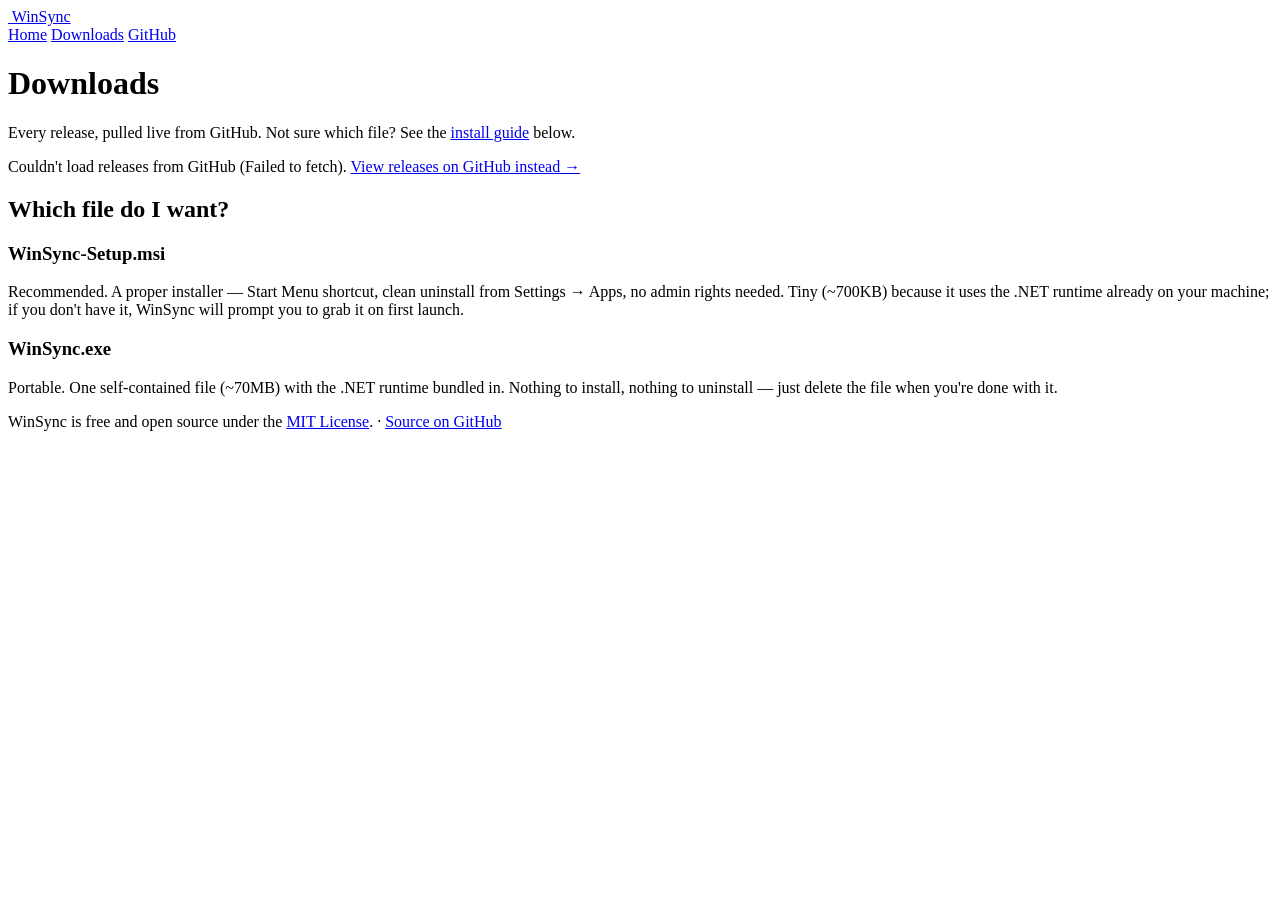
==== website/downloads.html @ 43549c0d "Add project website (Vercel-ready, static, no framework) - website/index.html: hero, screenshot, fea" ====
<!doctype html>
<html lang="en">
<head>
<meta charset="utf-8">
<meta name="viewport" content="width=device-width, initial-scale=1">
<title>Downloads — WinSync</title>
<meta name="description" content="Download WinSync — every release, pulled live from GitHub.">
<link rel="icon" href="/favicon.ico">
<link rel="stylesheet" href="/styles.css">
</head>
<body>

<header class="site">
  <div class="wrap">
    <a class="brand" href="/">
      <img src="/icon.png" alt="">
      WinSync
    </a>
    <nav class="main">
      <a href="/">Home</a>
      <a href="/downloads" class="active">Downloads</a>
      <a href="https://github.com/ashfaknawshad/winsync">GitHub</a>
    </nav>
  </div>
</header>

<div class="page-header">
  <h1>Downloads</h1>
  <p>Every release, pulled live from GitHub. Not sure which file? See the
    <a href="#downloads-help">install guide</a> below.</p>
</div>

<div class="releases" id="releases">
  <p class="state-msg" id="state">Loading releases…</p>
</div>

<section class="block" id="downloads-help" style="padding-top:0;">
  <h2>Which file do I want?</h2>
  <div class="grid">
    <div class="card">
      <h3>WinSync-Setup.msi</h3>
      <p>Recommended. A proper installer — Start Menu shortcut, clean
        uninstall from Settings → Apps, no admin rights needed. Tiny (~700KB)
        because it uses the .NET runtime already on your machine; if you
        don't have it, WinSync will prompt you to grab it on first launch.</p>
    </div>
    <div class="card">
      <h3>WinSync.exe</h3>
      <p>Portable. One self-contained file (~70MB) with the .NET runtime
        bundled in. Nothing to install, nothing to uninstall — just delete
        the file when you're done with it.</p>
    </div>
  </div>
</section>

<footer class="site">
  <p>
    WinSync is free and open source under the
    <a href="https://github.com/ashfaknawshad/winsync/blob/main/LICENSE">MIT License</a>.
    &middot;
    <a href="https://github.com/ashfaknawshad/winsync">Source on GitHub</a>
  </p>
</footer>

<script>
(function () {
  const REPO = "ashfaknawshad/winsync";
  const container = document.getElementById("releases");
  const state = document.getElementById("state");

  function formatBytes(bytes) {
    if (bytes < 1024) return bytes + " B";
    const units = ["KB", "MB", "GB"];
    let v = bytes / 1024, i = 0;
    while (v >= 1024 && i < units.length - 1) { v /= 1024; i++; }
    return v.toFixed(v < 10 ? 1 : 0) + " " + units[i];
  }

  function formatDate(iso) {
    const d = new Date(iso);
    return d.toLocaleDateString(undefined, { year: "numeric", month: "long", day: "numeric" });
  }

  function assetIcon(name) {
    if (name.endsWith(".msi")) return "📦";
    if (name.endsWith(".exe")) return "🗔";
    return "📄";
  }

  fetch("https://api.github.com/repos/" + REPO + "/releases")
    .then(function (r) {
      if (!r.ok) throw new Error("GitHub API returned " + r.status);
      return r.json();
    })
    .then(function (releases) {
      if (!Array.isArray(releases) || releases.length === 0) {
        state.textContent = "No releases yet.";
        return;
      }

      container.innerHTML = "";
      releases.forEach(function (rel, idx) {
        const box = document.createElement("div");
        box.className = "release";

        const head = document.createElement("div");
        head.className = "release-head";

        const title = document.createElement("h3");
        title.textContent = rel.name || rel.tag_name;
        if (idx === 0) {
          const badge = document.createElement("span");
          badge.className = "badge";
          badge.textContent = "LATEST";
          title.appendChild(badge);
        }

        const date = document.createElement("span");
        date.className = "release-date";
        date.textContent = formatDate(rel.published_at);

        head.appendChild(title);
        head.appendChild(date);
        box.appendChild(head);

        const assets = document.createElement("div");
        assets.className = "assets";

        (rel.assets || []).forEach(function (asset) {
          const row = document.createElement("div");
          row.className = "asset-row";
          row.innerHTML =
            '<span><span class="name">' + assetIcon(asset.name) + " " + asset.name + '</span> ' +
            '<span class="meta">— ' + formatBytes(asset.size) + "</span></span>" +
            '<a class="dl" href="' + asset.browser_download_url + '">Download</a>';
          assets.appendChild(row);
        });

        if (!rel.assets || rel.assets.length === 0) {
          const none = document.createElement("p");
          none.className = "meta";
          none.style.color = "var(--text-secondary)";
          none.style.fontSize = "13px";
          none.textContent = "No binaries attached to this release.";
          assets.appendChild(none);
        }

        box.appendChild(assets);
        container.appendChild(box);
      });
    })
    .catch(function (err) {
      state.innerHTML =
        "Couldn't load releases from GitHub (" + err.message + "). " +
        '<a href="https://github.com/' + REPO + '/releases">View releases on GitHub instead →</a>';
    });
})();
</script>

</body>
</html>
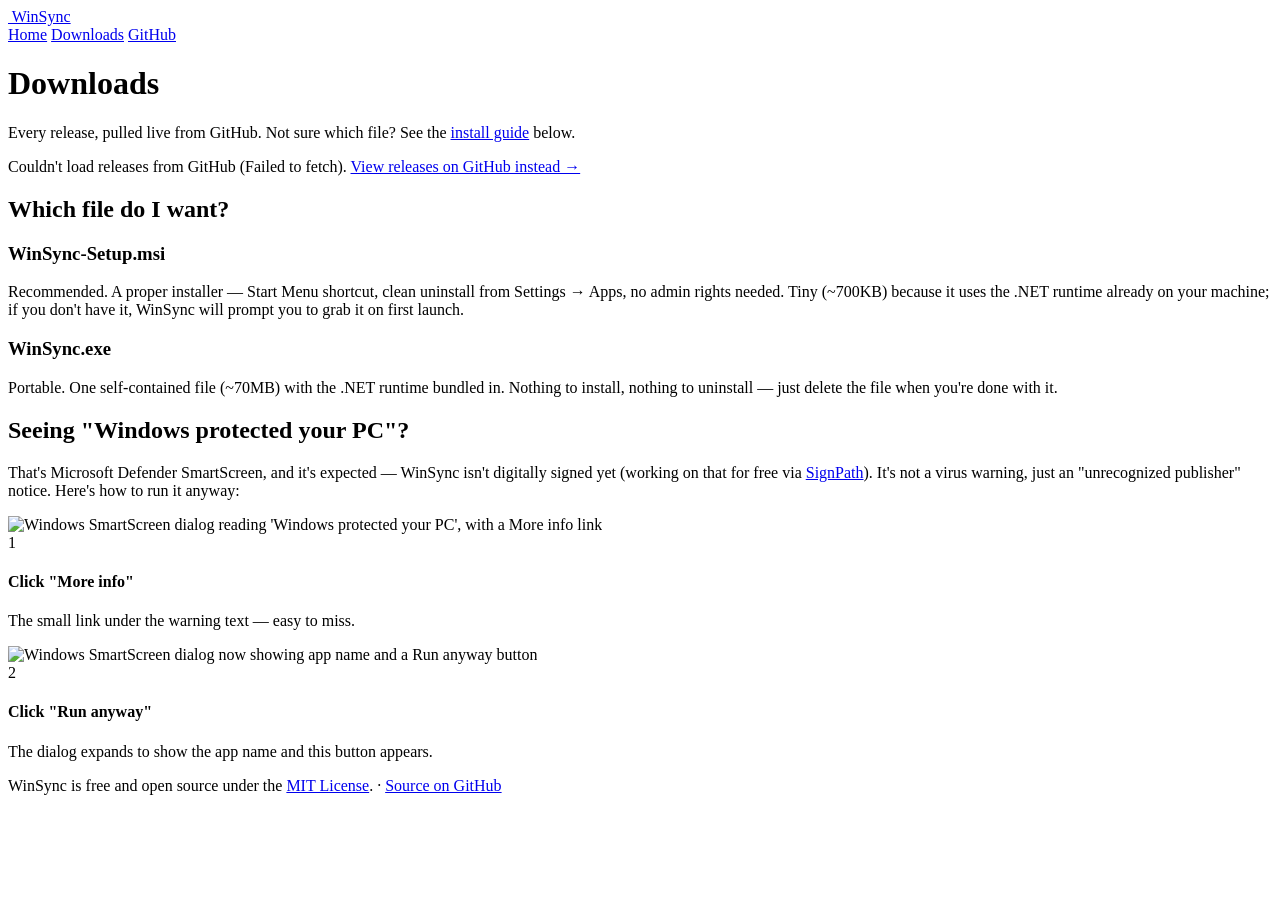
==== commit 16e2fccd: "Add a SmartScreen bypass guide to the website (home + downloads) - New two-step visual guide (More i" ====
--- a/website/downloads.html
+++ b/website/downloads.html
@@ -49,6 +49,33 @@
       <p>Portable. One self-contained file (~70MB) with the .NET runtime
         bundled in. Nothing to install, nothing to uninstall — just delete
         the file when you're done with it.</p>
+    </div>
+  </div>
+</section>
+
+<section class="block" id="smartscreen">
+  <h2>Seeing "Windows protected your PC"?</h2>
+  <p class="lede">
+    That's Microsoft Defender SmartScreen, and it's expected — WinSync isn't
+    digitally signed yet (working on that for free via
+    <a href="https://github.com/ashfaknawshad/winsync/blob/main/SIGNING.md">SignPath</a>).
+    It's not a virus warning, just an "unrecognized publisher" notice. Here's
+    how to run it anyway:
+  </p>
+  <div class="steps">
+    <div class="step">
+      <img src="/smartscreen-1.png" alt="Windows SmartScreen dialog reading 'Windows protected your PC', with a More info link">
+      <div class="step-body">
+        <span class="step-num">1</span><h4>Click "More info"</h4>
+        <p>The small link under the warning text — easy to miss.</p>
+      </div>
+    </div>
+    <div class="step">
+      <img src="/smartscreen-2.png" alt="Windows SmartScreen dialog now showing app name and a Run anyway button">
+      <div class="step-body">
+        <span class="step-num">2</span><h4>Click "Run anyway"</h4>
+        <p>The dialog expands to show the app name and this button appears.</p>
+      </div>
     </div>
   </div>
 </section>
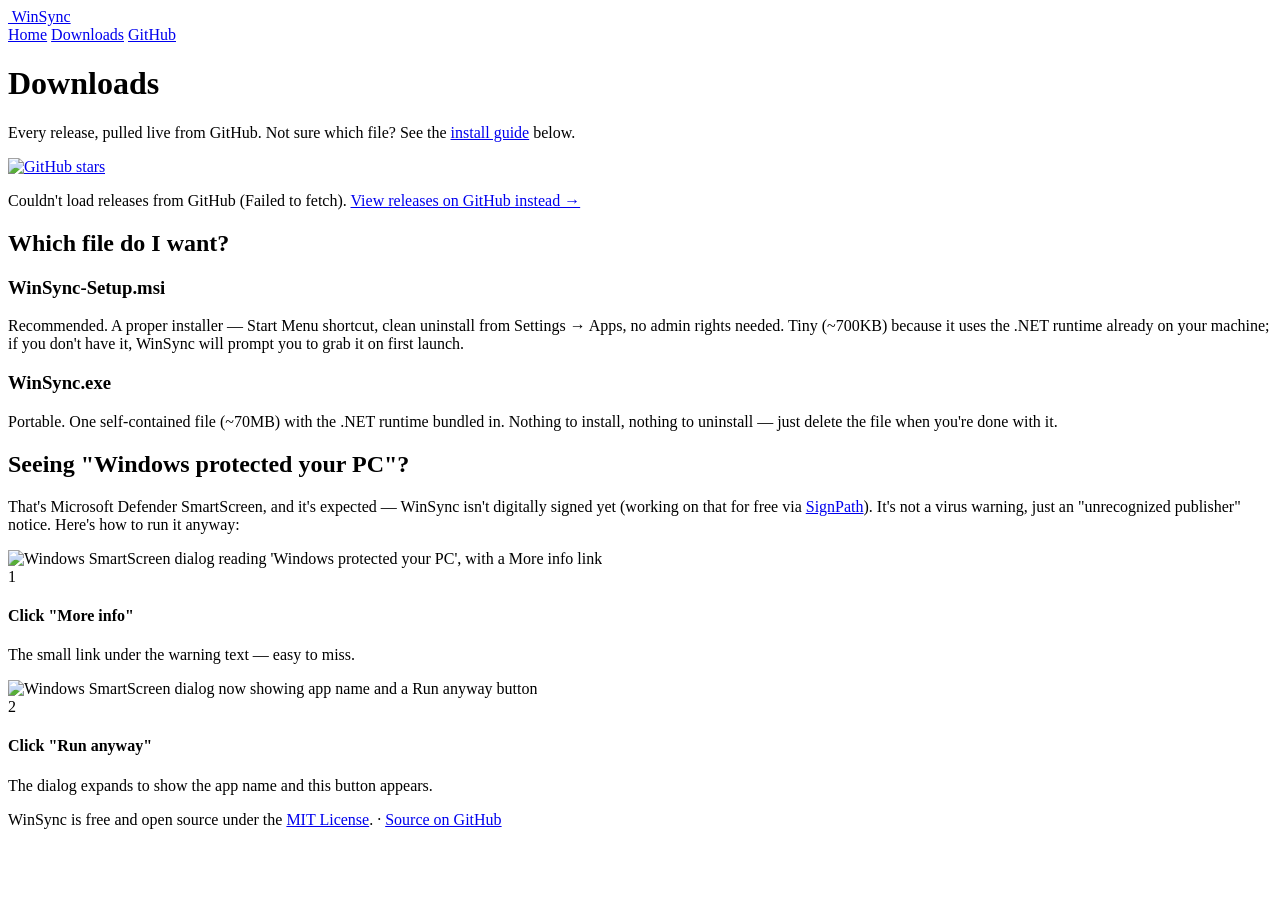
==== commit 372aaf50: "Add a GitHub star CTA to the site, update SIGNING.md with the actual rejection - Homepage hero and d" ====
--- a/website/downloads.html
+++ b/website/downloads.html
@@ -28,6 +28,11 @@
   <h1>Downloads</h1>
   <p>Every release, pulled live from GitHub. Not sure which file? See the
     <a href="#downloads-help">install guide</a> below.</p>
+  <p style="margin-top:16px;">
+    <a href="https://github.com/ashfaknawshad/winsync">
+      <img src="https://img.shields.io/github/stars/ashfaknawshad/winsync?style=flat-square&amp;label=Stars&amp;color=007aff" alt="GitHub stars" height="20">
+    </a>
+  </p>
 </div>
 
 <div class="releases" id="releases">
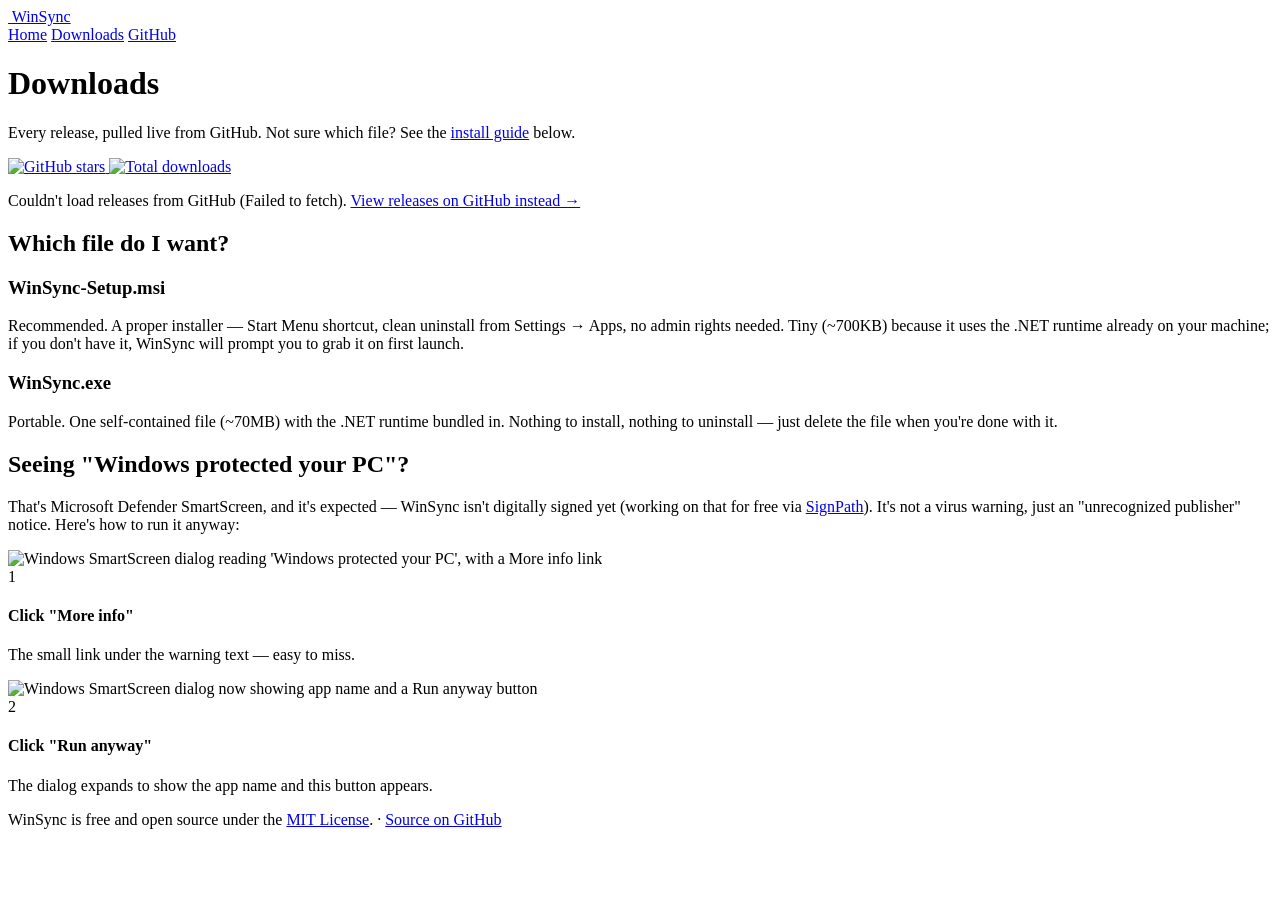
==== commit ce9c44b1: "Show download counts on the site - Live total-downloads badge (shields.io) next to the stars badge, " ====
--- a/website/downloads.html
+++ b/website/downloads.html
@@ -31,6 +31,9 @@
   <p style="margin-top:16px;">
     <a href="https://github.com/ashfaknawshad/winsync">
       <img src="https://img.shields.io/github/stars/ashfaknawshad/winsync?style=flat-square&amp;label=Stars&amp;color=007aff" alt="GitHub stars" height="20">
+    </a>
+    <a href="https://github.com/ashfaknawshad/winsync/releases">
+      <img src="https://img.shields.io/github/downloads/ashfaknawshad/winsync/total?style=flat-square&amp;label=Downloads&amp;color=2ea043" alt="Total downloads" height="20">
     </a>
   </p>
 </div>
@@ -161,9 +164,11 @@
         (rel.assets || []).forEach(function (asset) {
           const row = document.createElement("div");
           row.className = "asset-row";
+          const count = asset.download_count || 0;
+          const countLabel = count === 1 ? "1 download" : count + " downloads";
           row.innerHTML =
             '<span><span class="name">' + assetIcon(asset.name) + " " + asset.name + '</span> ' +
-            '<span class="meta">— ' + formatBytes(asset.size) + "</span></span>" +
+            '<span class="meta">— ' + formatBytes(asset.size) + " · " + countLabel + "</span></span>" +
             '<a class="dl" href="' + asset.browser_download_url + '">Download</a>';
           assets.appendChild(row);
         });
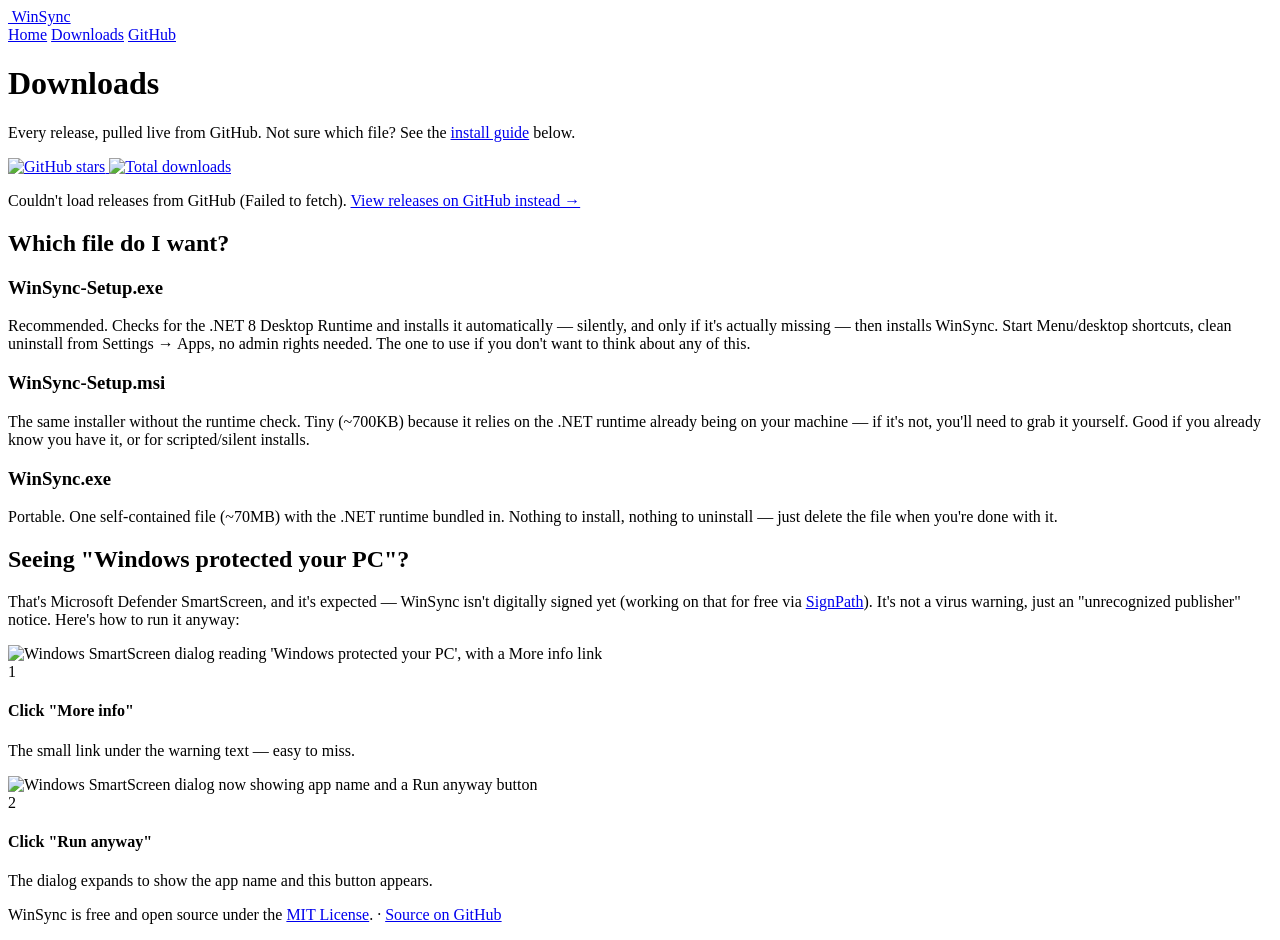
==== commit 25db19f8: "Add a bootstrapper installer that installs the .NET runtime automatically Fixes the 'please go downl" ====
--- a/website/downloads.html
+++ b/website/downloads.html
@@ -46,11 +46,19 @@
   <h2>Which file do I want?</h2>
   <div class="grid">
     <div class="card">
+      <h3>WinSync-Setup.exe</h3>
+      <p>Recommended. Checks for the .NET 8 Desktop Runtime and installs it
+        automatically — silently, and only if it's actually missing — then
+        installs WinSync. Start Menu/desktop shortcuts, clean uninstall from
+        Settings → Apps, no admin rights needed. The one to use if you don't
+        want to think about any of this.</p>
+    </div>
+    <div class="card">
       <h3>WinSync-Setup.msi</h3>
-      <p>Recommended. A proper installer — Start Menu shortcut, clean
-        uninstall from Settings → Apps, no admin rights needed. Tiny (~700KB)
-        because it uses the .NET runtime already on your machine; if you
-        don't have it, WinSync will prompt you to grab it on first launch.</p>
+      <p>The same installer without the runtime check. Tiny (~700KB) because
+        it relies on the .NET runtime already being on your machine — if it's
+        not, you'll need to grab it yourself. Good if you already know you
+        have it, or for scripted/silent installs.</p>
     </div>
     <div class="card">
       <h3>WinSync.exe</h3>
@@ -117,6 +125,7 @@
   }
 
   function assetIcon(name) {
+    if (name === "WinSync-Setup.exe") return "⭐";
     if (name.endsWith(".msi")) return "📦";
     if (name.endsWith(".exe")) return "🗔";
     return "📄";
